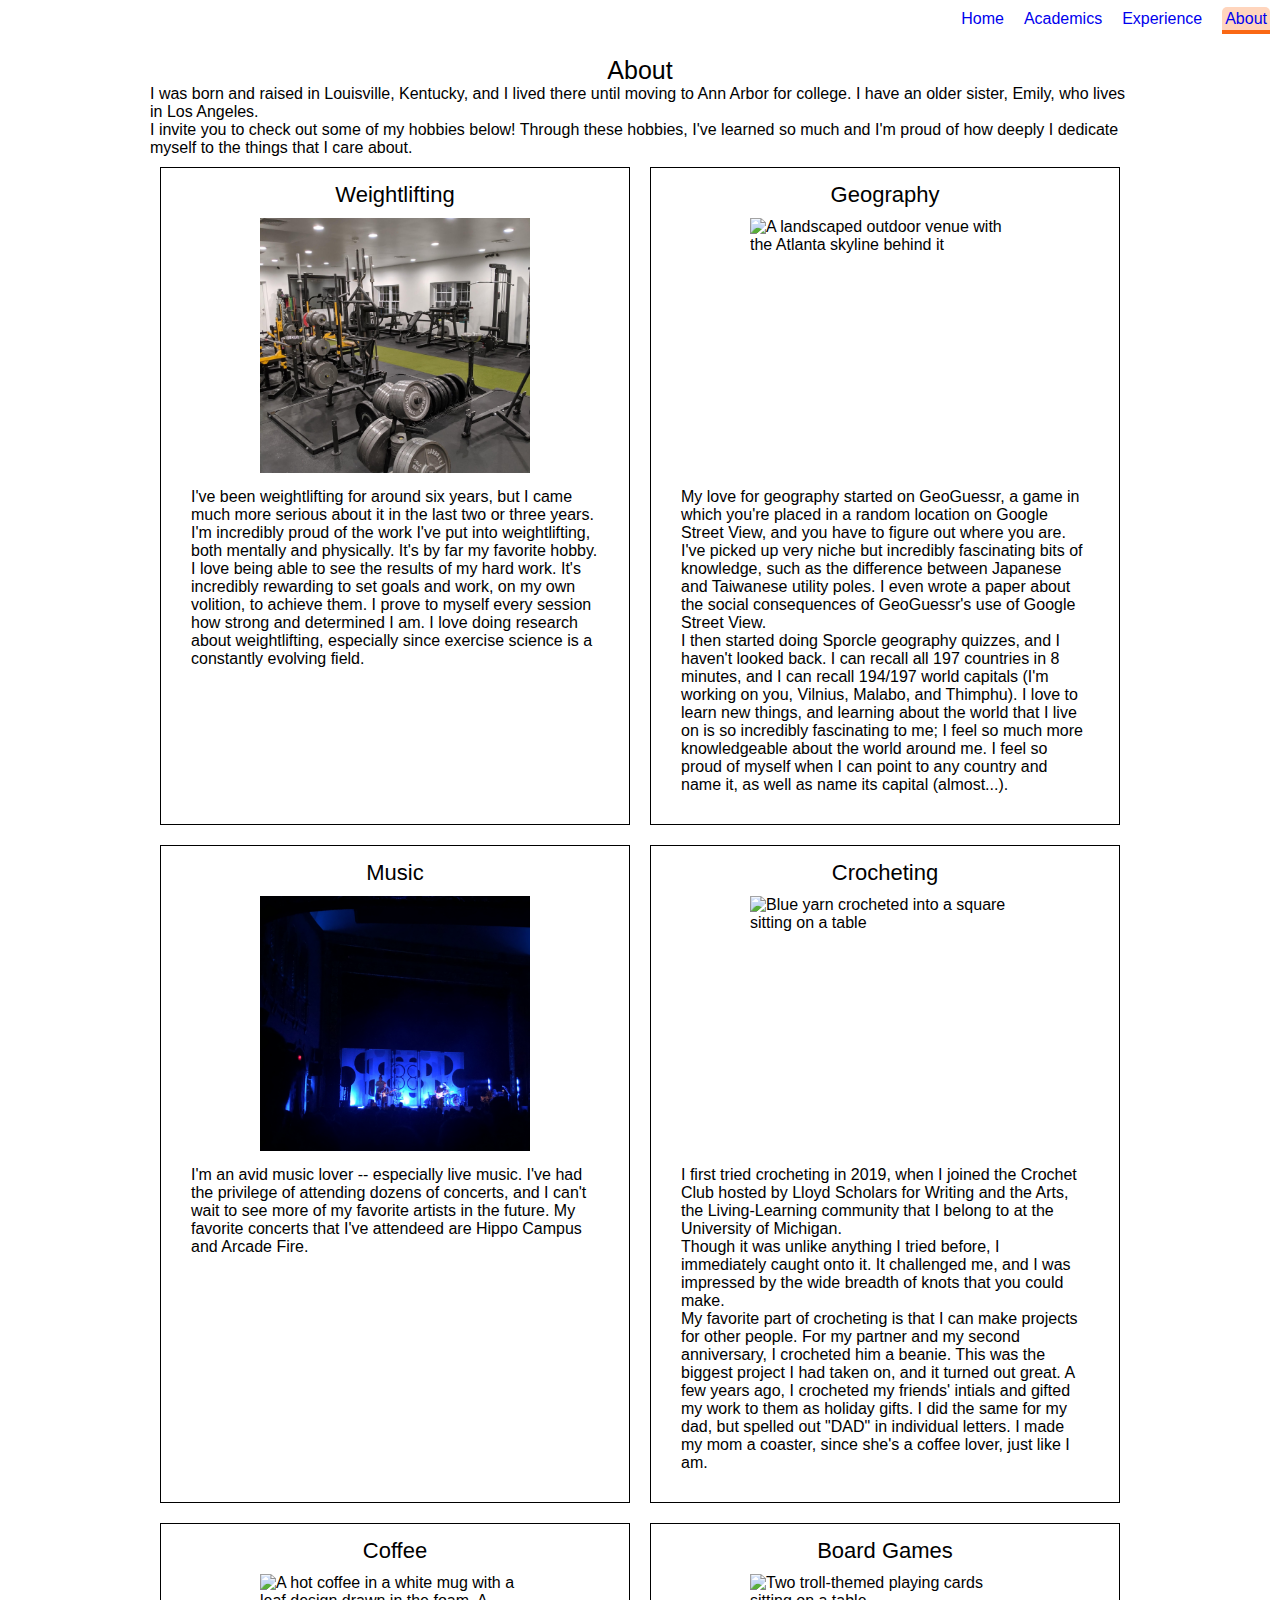
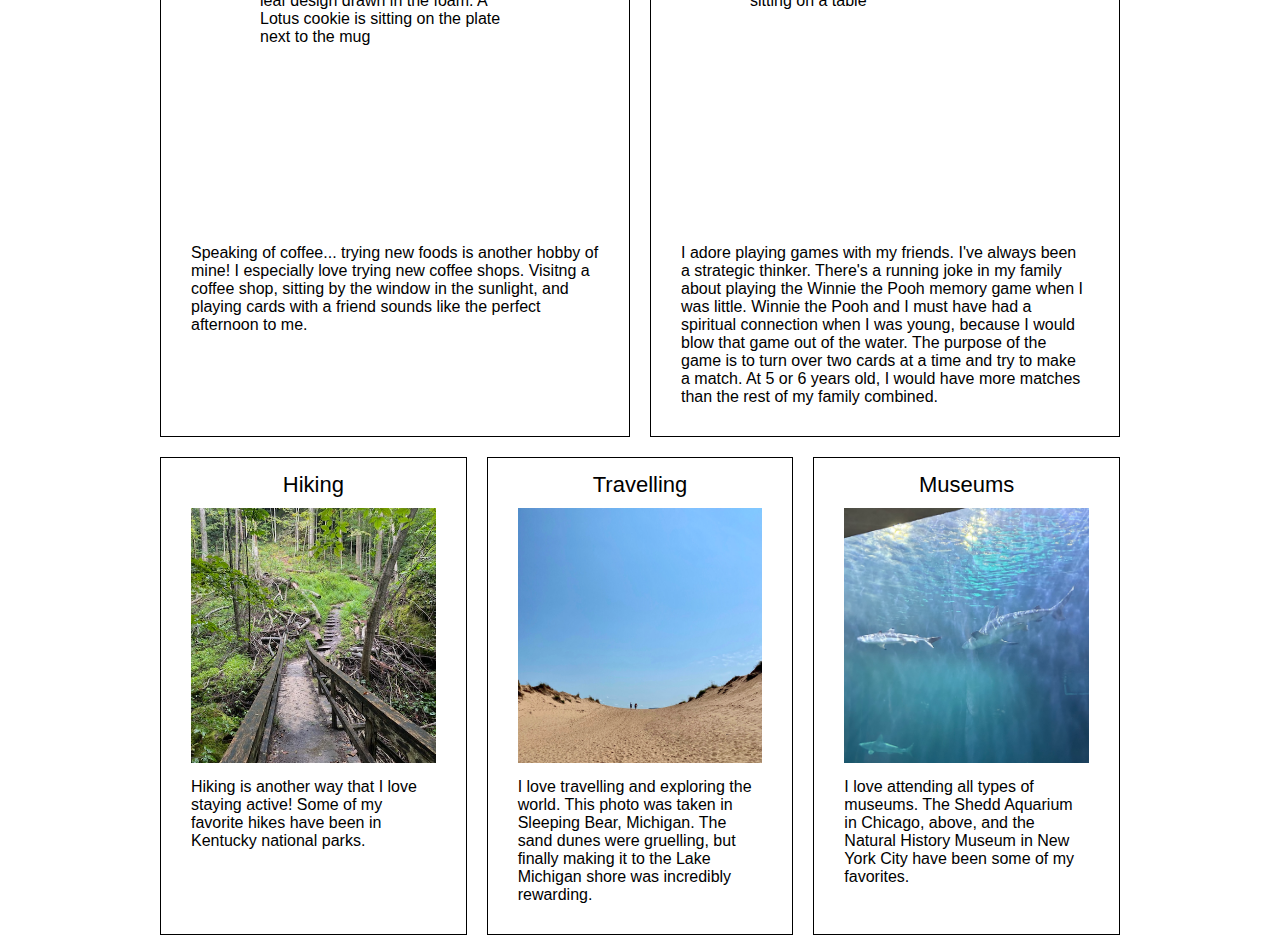
==== about.html @ bbef5cbc "Add files via upload" ====
<!DOCTYPE html>
<html lang="en">
<head>
    <meta charset="UTF-8">
    <meta http-equiv="X-UA-Compatible" content="IE=edge">
    <meta name="viewport" content="width=device-width, initial-scale=1.0">
    <link rel="icon" type="image/png" href="images/portfolio_logo.jpg.jpg"/>
    <link rel = "stylesheet" type = "text/css" href = "css/style.css">
    <link rel = "stylesheet" type = "text/css" href = "css/html5reset.css">
    <title>About</title>
</head>
<body>
    <!-- grid -->
    <header>
        <a href = "#main" class = "skip">Skip to main content</a>
        <nav>
            <ul class = "navLinks">
                <li class = "navItem"><a href = "index.html"> Home </a> </li>
                <li class = "navItem"><a href = "academics.html"> Academics </a> </li>
                <li class = "navItem"><a href = "experience.html">Experience</a></li>
                <li class = "navItem"><a href = "about.html" class = "active"> About</a></li>
            </ul>
        </nav>
    </header>
    <main id = "main"> 
        <br>
        <h1 class = "h1">About</h1>
        <div class = "aboutPara">
        <p>I was born and raised in Louisville, Kentucky, and I lived there until moving to Ann Arbor for college. I have an older sister, Emily, who lives in Los Angeles.</p>
        <p>I invite you to check out some of my hobbies below! Through these hobbies, I've learned so much and I'm proud of how deeply I dedicate myself to the things that I care about.</p>
        <div class = "containerAll"> 
            <div class = "weightlifting">
                <h2 class = "aboutHeader">Weightlifting</h2>
                <div class = "weightsImage">
                    <img src = "images/gympic.jpeg" alt = "Dumbbells, a barbell, and workout equipment in a gym">
                </div>
                <div class = "weightsText" >
                    <p>I've been weightlifting for around six years, but I came much more serious about it in the last two or three years.</p>
                    <p>I'm incredibly proud of the work I've put into weightlifting, both mentally and physically. It's by far my favorite hobby. I love being able to see the results of my hard work. It's incredibly rewarding to set goals and work, on my own volition, to achieve them. I prove to myself every session how strong and determined I am. I love doing research about weightlifting, especially since exercise science is a constantly evolving field.</p>
                </div>
            </div>

            <div class = "geography">
                <h2 class = "aboutHeader">Geography</h2>
                <div class = "geoImage">
                    
                    <img src = "images/IMG_4041.JPG" alt = "A landscaped outdoor venue with the Atlanta skyline behind it">
                </div>

                <div class = "geoText">
                    <p>My love for geography started on GeoGuessr, a game in which you're placed in a random location on Google Street View, and you have to figure out where you are. I've picked up very niche but incredibly fascinating bits of knowledge, such as the difference between Japanese and Taiwanese utility poles. I even wrote a paper about the social consequences of GeoGuessr's use of Google Street View.</p>
                
                    <p>I then started doing Sporcle geography quizzes, and I haven't looked back. I can recall all 197 countries in 8 minutes, and I can recall 194/197 world capitals (I'm working on you, Vilnius, Malabo, and Thimphu). I love to learn new things, and learning about the world that I live on is so incredibly fascinating to me; I feel so much more knowledgeable about the world around me. I feel so proud of myself when I can point to any country and name it, as well as name its capital (almost...).</p>
                </div>
            </div>

            <div class = "music">
                <h2 class = "aboutHeader">Music</h2>
                <img src = "images/IMG_5914.JPG" alt = "A band performing on a stage with blue stage decorations">
                
                <p>I'm an avid music lover -- especially live music. I've had the privilege of attending dozens of concerts, and I can't wait to see more of my favorite artists in the future. My favorite concerts that I've attendeed are Hippo Campus and Arcade Fire.</p>
            </div>

            <div class = "crochet"> 
                <h2 class = "aboutHeader">Crocheting</h2>
                <img src = "images/IMG_8951.jpg" alt = "Blue yarn crocheted into a square sitting on a table">
                <p>I first tried crocheting in 2019, when I joined the Crochet Club hosted by Lloyd Scholars for Writing and the Arts, the Living-Learning community that I belong to at the University of Michigan.</p>
                <p>Though it was unlike anything I tried before, I immediately caught onto it. It challenged me, and I was impressed by the wide breadth of knots that you could make.</p>
                <p>My favorite part of crocheting is that I can make projects for other people. For my partner and my second anniversary, I crocheted him a beanie. This was the biggest project I had taken on, and it turned out great. A few years ago, I crocheted my friends' intials and gifted my work to them as holiday gifts. I did the same for my dad, but spelled out "DAD" in individual letters. I made my mom a coaster, since she's a coffee lover, just like I am.</p>
            </div>

            <div class = "coffee">
                <h2 class = "aboutHeader">Coffee</h2>
                <img src = "images/IMG_1633.jpg" alt = "A hot coffee in a white mug with a leaf design drawn in the foam. A Lotus cookie is sitting on the plate next to the mug">
                <p>Speaking of coffee... trying new foods is another hobby of mine! I especially love trying new coffee shops. Visitng a coffee shop, sitting by the window in the sunlight, and playing cards with a friend sounds like the perfect afternoon to me.</p>
            </div>

            <div class = "games">
                <h2 class = "aboutHeader">Board Games</h2>
                <img src = "images/IMG_4834.JPG" alt = "Two troll-themed playing cards sitting on a table">
                <p>I adore playing games with my friends. I've always been a strategic thinker. There's a running joke in my family about playing the Winnie the Pooh memory game when I was little. Winnie the Pooh and I must have had a spiritual connection when I was young, because I would blow that game out of the water. The purpose of the game is to turn over two cards at a time and try to make a match. At 5 or 6 years old, I would have more matches than the rest of my family combined.</p>
            </div>

            <div class = "hiking">
                <h2 class = "aboutHeader">Hiking</h2>
                <img src = "images/IMG_3272.JPG" alt = "2 cups of iced coffee in mason jars">
                <p>Hiking is another way that I love staying active! Some of my favorite hikes have been in Kentucky national parks.</p>
            </div>

            <div class = "travelling">
                <h2 class = "aboutHeader">Travelling</h2>
                <img src = "images/IMG_0310.JPG" alt = "Empty sand dunes and a clear blue sky">
               
                <p>I love travelling and exploring the world. This photo was taken in Sleeping Bear, Michigan. The sand dunes were gruelling, but finally making it to the Lake Michigan shore was incredibly rewarding.</p>
            </div>

            <div class = "museums">
                <h2 class = "aboutHeader">Museums</h2>
                <img src = "images/IMG_1748.jpeg" alt = "Two sharks swimming in a large tank at an aquarium">
                <p>I love attending all types of museums. The Shedd Aquarium in Chicago, above, and the Natural History Museum in New York City have been some of my favorites.</p>
            </div>
        </div>

            <!-- <img src = "images/anchorage_trail.webp" alt = "A path that leads into a stone bridge that crosses over a stream">
            <img src = "images/big_four_bridge.jpeg" alt = "A bridge above the water with a park next to it">
            <img src = "images/concert.jpeg" alt = "People dancing at a concert with fireworks and strobe lights"> -->
            
            
            
            <!-- <img src = "images/michigan_survivor.jpeg" alt = "An oval-shaped logo with a navy border that reads 'Michigan Survivor' in navy font on a yellow background. There is a cartoon Wolverine wearing a hat with a block M"> -->
        </div>
    </main>
    <script src="js/sample.js"></script>
</body>
</html>
---- css/style.css ----
img{
    /* width: 400px;  */
    display: grid;
}

/*.backgroundImg{
    background-image:  url("../images/IMG_2957.JPG");
    /* linear-gradient(rgba(0, 0, 0, 0.527),rgba(0, 0, 0, 0.5)), */
   /* background-repeat: no-repeat;
    background-attachment: fixed;
    background-size: cover;
    /* filter: brightness(50%); 
} */

*{
    font-family: "Verdana", "Arial";
    /* color: white; */
}

.skip{
    position: absolute;
    top: -40px;
}

.skip:focus{
    position: absolute;
    top: 20px;
}

.h1{
    text-align: center;
    font-size: 25px;
}

/* home page */
.homeHeader{
    font-size: 20px;
}
.homePara{
    /* background: #ffd5bd;
    background-color: rgba(255, 213, 189, 0.5); */
    padding-bottom: 55px;
    /* border-radius: 6px; */
    width: 100%;
}

.headshot{
    border-radius: 50%;
    width: 300px;
    height: 300px;
    min-width: 300px;
    min-height: 300px;
    object-fit: cover;
    margin-left: auto;
    margin-right: auto;
    display: block;
}

.homeHeader, .homePara{
    padding: 0px 60px;
}
/* end home */

/* nav */
.active{
    background-color: #ffd5bd;
    padding: 3px;
    border-bottom: 4px solid;
    border-radius: 5px 5px 0px 0px;
    border-color: #fa6814;
}

.navLinks{
    display: flex;
    flex-direction: column;
    align-items: center;
}

.navItem{
    padding-top: 7px;
}

.navItem a:visited{
    color: black;
    
}
.navItem a{
    text-decoration: none;
}
/* end nav */


/* about page */

.aboutHeader{
    font-size: 22px;
    padding-bottom: 10px;
}

.aboutPara{
    padding: 0px 60px;
}

/* about page flex styling */

.containerAll{
    display: flex;
    flex-wrap: wrap;
    align-items: flex-start;
    flex-direction: column;
}

.containerAll img{
    width: 450px;
    /* width: 100%; */
    height: 450px;
    /* height: 100%; */
    object-fit: cover;
    /* flex-grow: inherit; */
    padding-bottom: 15px;
}

.weightlifting, .geography, .music, .crochet, .coffee, .games, .hiking, .travelling, .museums{
    /* display: grid;
    column-gap: 20px;
    grid-template-columns: 1fr 1fr; */
    border: 1px solid;
    display: flex;
    align-items: center;
    flex-direction: column;
    flex-basis: 225px;
    flex-grow: 1;
    padding: 30px;
    padding-top: 14px;
    margin: 10px;
}

/* academics page */
.academicsPara{
    padding: 0px 60px;
}
.academicsPara h2{
    font-size: 18px;
    font-style: italic;
}

/* .majors, .awards, .involvement{
    background-color: #B3D7F4;
    padding: 5px;
    border-radius: 6px;
} */

/* grid */
.academicsContainer{
    display: grid;
    grid-template-columns: 30px 1fr 1fr 1fr 1fr 1fr 1fr 30px;
    row-gap: 15px;
    column-gap: 10px;
    justify-items: stretch;
}

.firstWindowImage, .secondWindowImage{
    grid-column: 2/8;
    grid-row: 1/2;
}

.firstWindowImage, .secondWindowImage{
    height: 400px;
    object-fit: cover;
}

.secondWindowImage{
    grid-row: 3/4;
}

.secondRowFirstHalfColumn, .secondRowLastHalfColumn{
    grid-column: 2/5;
    grid-row: 2/3;
}

.secondRowLastHalfColumn{
    grid-column: 5/8;
}

.firstOfThree, .secondOfThree, .thirdOfThree{
    grid-column: 2/4;
    grid-row: 4/5;
}

.secondOfThree{
    grid-column: 4/6;
}

.thirdOfThree{
    grid-column: 6/8;
}

.lastRowFirstHalfColumn, .lastRowLastHalfColumn{
    grid-column: 2/5;
    grid-row: 5/6;
}

.lastRowLastHalfColumn{
    grid-column: 5/8;
}
/* end grid */
/* end academics */

/* experience page */
.experiencePara h2{
    font-size: 20px;
    font-weight: bold;
    padding-bottom: 5px;
}

.experiencePara h3{
    font-weight: bold;
}

.experiencePara h4{
    font-style: italic;
}

/* .invensity, .stevenson, .mcmp, .emr{
    background-color: #fce3d4;
    padding: 5px;
    border-radius: 6px;
} */
.experiencePara{
    padding: 0px 60px;
}


/* tablet viewport */
@media screen and (min-width: 768px){
    .navLinks{
        display: flex;
        flex-direction: row;
        justify-content: flex-end;
    }

    .navItem{
        padding: 10px;
    }

    .academicsPara{
        padding: 0px 200px;
    }

    .firstWindowImage{
        grid-column: 2/5;
        grid-row: 1/2;
        height: 100%;
    }

    .secondRowFirstHalfColumn{
        grid-column: 5/8;
        grid-row: 1/2;
    }

    .secondRowLastHalfColumn{
        grid-column: 2/4;
        grid-row: 2/3;
    }

    .secondWindowImage{
        grid-column: 4/6;
        grid-row: 2/3;
    }

    .firstOfThree{
        grid-column: 6/8;
        grid-row: 2/3;
    }

    .secondOfThree{
        grid-column: 2/5;
        grid-row: 3/4;
    }

    .thirdOfThree{
        grid-column: 5/8;
        grid-row: 3/4;
    }

    .lastRowFirstHalfColumn{
        grid-column: 2/5;
        grid-row: 4/5;;
    }

    .lastRowLastHalfColumn{
        grid-column: 5/8;
        grid-row: 4/5;
    }

    .secondRowLastHalfColumn, .firstOfThree{
        object-fit: cover;
        height: 100%;
    }

    /* about page */
    .containerAll{
        flex-direction: row;
    }

    .containerAll img{
        height: 270px;
        width: 270px;
    }

    .weightlifting, .geography, .music, .crochet, .coffee, .games, .hiking, .travelling, .museums{
        flex-basis: 300px;
    }
    /* home page */
    .homeHeader, .homePara{
        padding: 0px 200px;
    }

    /* experience page */
    .experiencePara{
        padding: 0px 175px;
    }

    .aboutPara{
        padding: 0px 80px;
    }
}

/* desktop viewport */
@media screen and (min-width: 1024px){
/* academics */
    .firstWindowImage, .secondWindowImage, .thirdOfThree{
        grid-column: 2/4;
        grid-row: 1/2;
    }

    .secondRowFirstHalfColumn, .firstOfThree, .lastRowFirstHalfColumn{
        grid-column: 4/6;
        grid-row: 1/2;
    }

    .secondRowLastHalfColumn, .secondOfThree, .lastRowLastHalfColumn{
        grid-column: 6/8;
        grid-row: 1/2;
    }

    .secondWindowImage, .firstOfThree, .secondOfThree{
        grid-row: 2/3;
        height: 100%
    }

    .thirdOfThree, .lastRowFirstHalfColumn, .lastRowLastHalfColumn{
        grid-row: 3/4;
    }

    /* about */
    .weightlifting, .geography, .music, .crochet, .coffee, .games, .hiking, .travelling, .museums{
        align-items: center;
        /* flex-direction: column; */
    }

    .containerAll{
        align-items: stretch;
    }

    .homeHeader, .homePara{
        padding: 0px 300px;
    }

    .experiencePara, .academicsPara{
        padding: 0px 250px;
    }

    .aboutPara{
        padding: 0px 150px;
    }
}
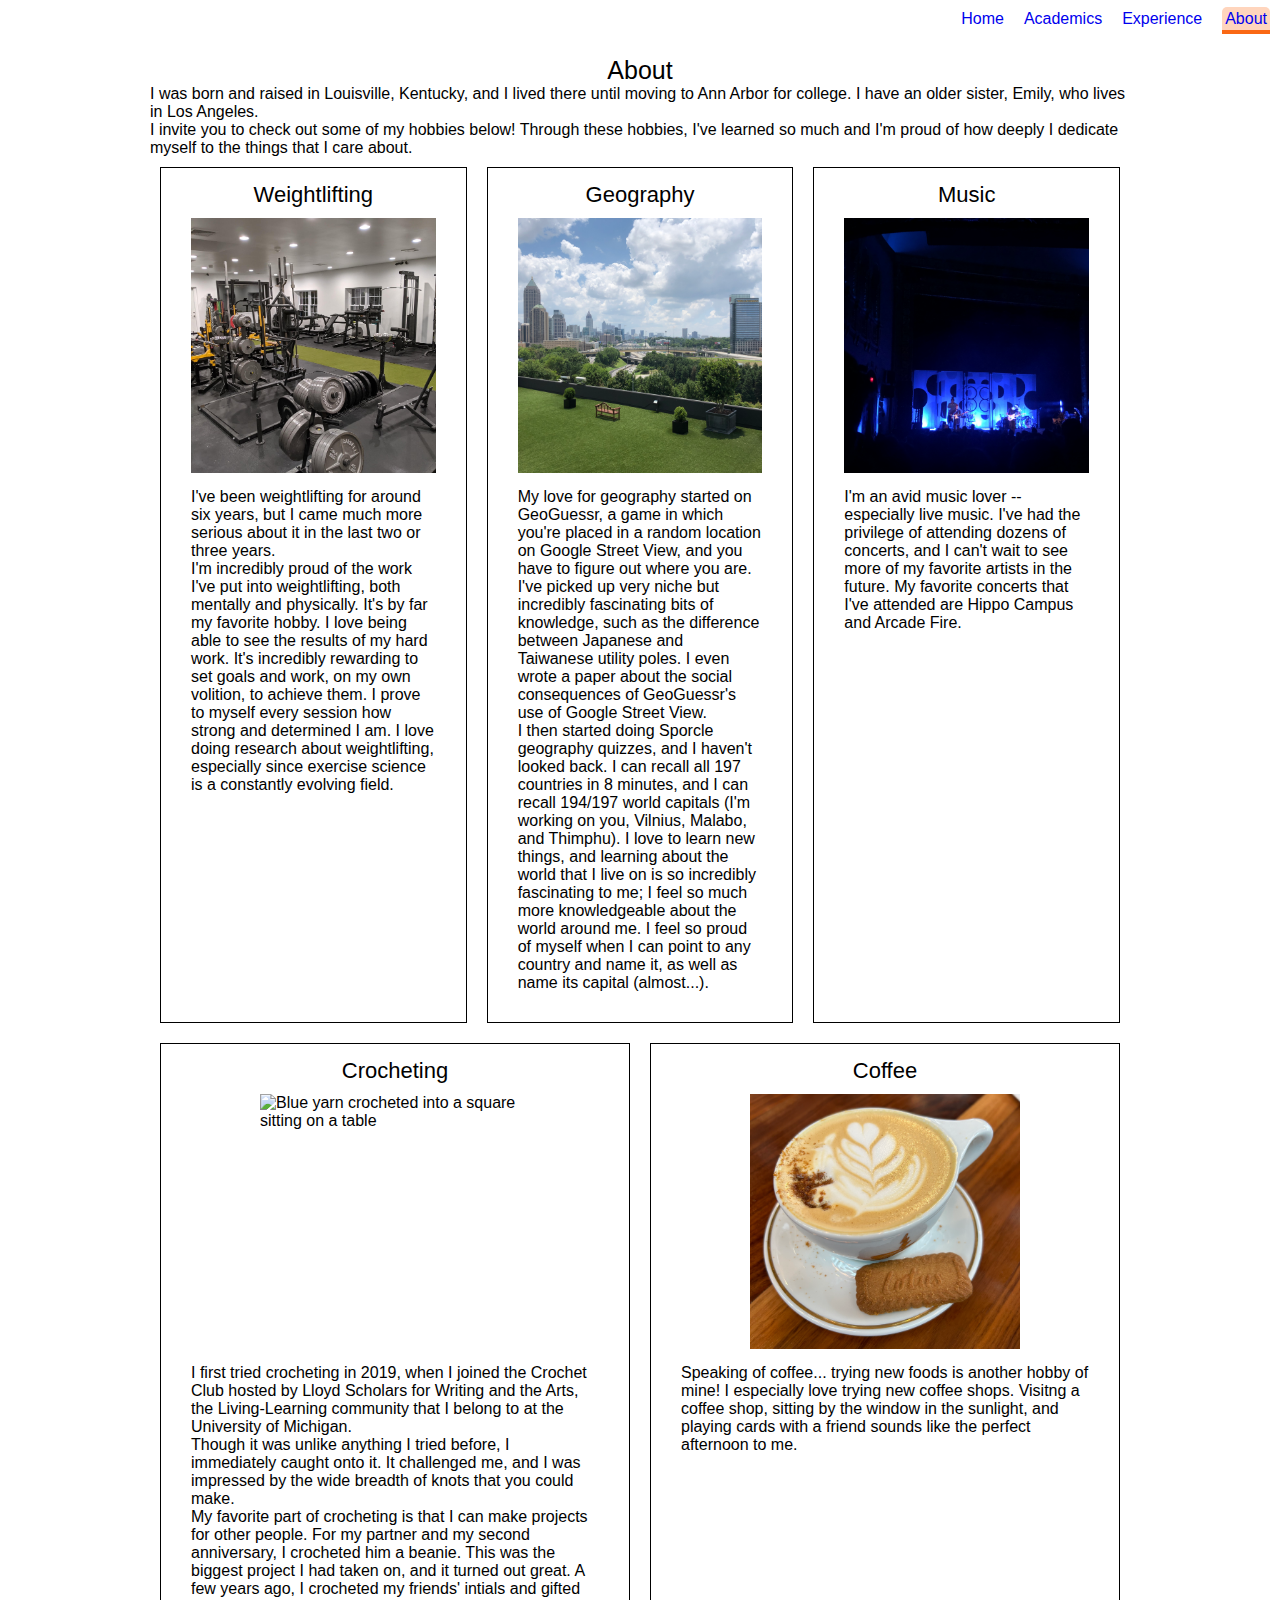
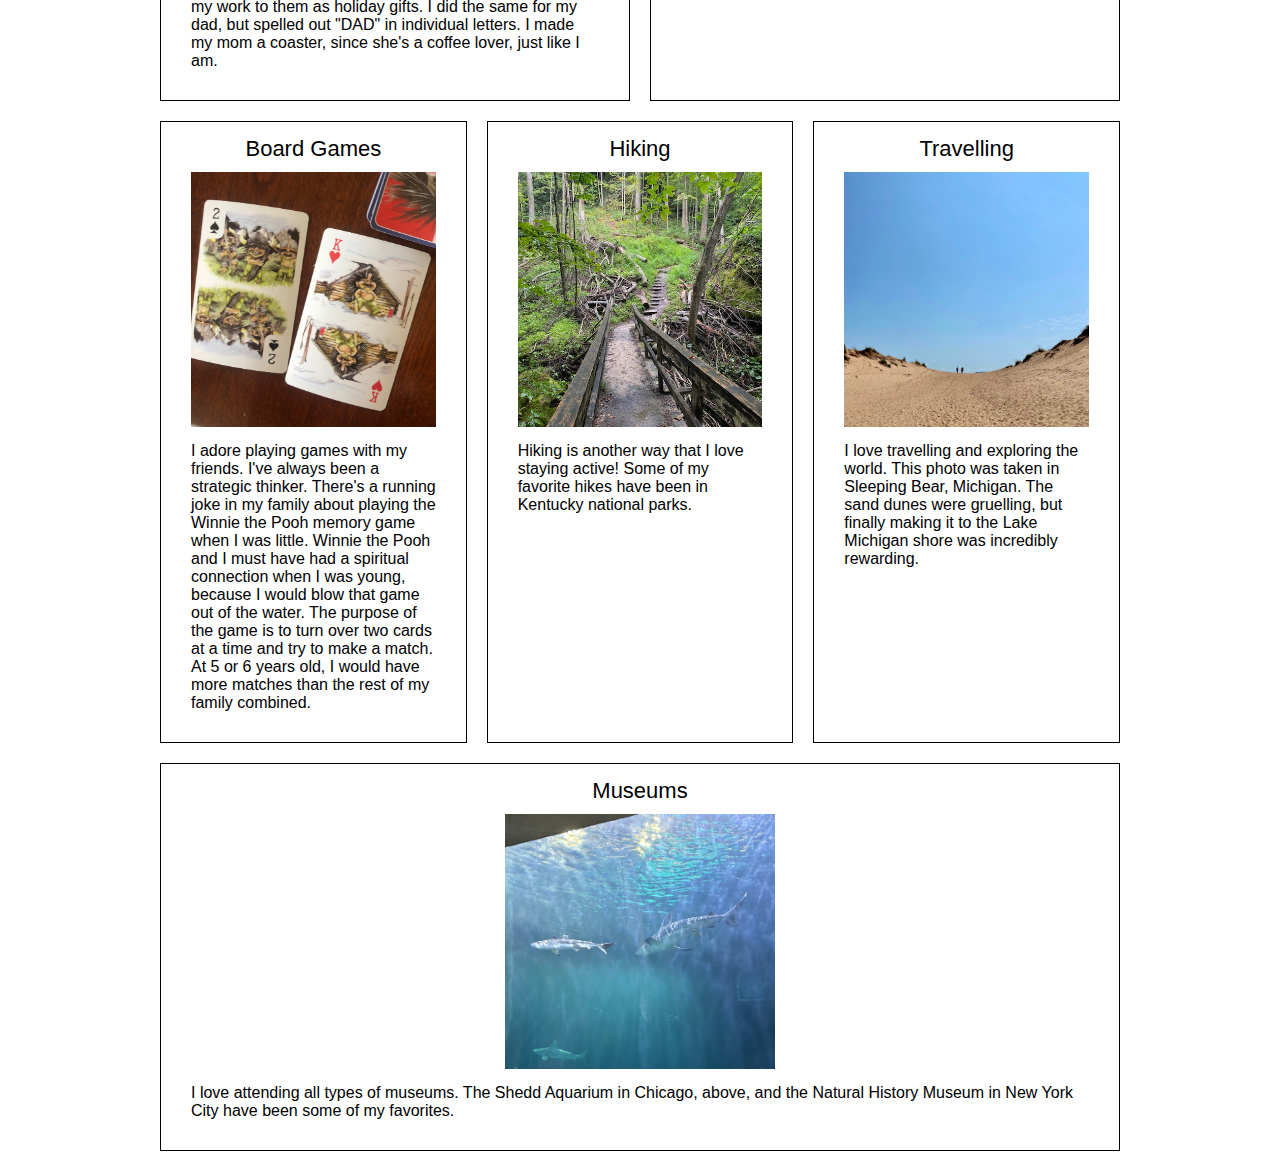
==== commit af627f63: "Add files via upload" ====
--- a/about.html
+++ b/about.html
@@ -58,7 +58,7 @@
                 <h2 class = "aboutHeader">Music</h2>
                 <img src = "images/IMG_5914.JPG" alt = "A band performing on a stage with blue stage decorations">
                 
-                <p>I'm an avid music lover -- especially live music. I've had the privilege of attending dozens of concerts, and I can't wait to see more of my favorite artists in the future. My favorite concerts that I've attendeed are Hippo Campus and Arcade Fire.</p>
+                <p>I'm an avid music lover -- especially live music. I've had the privilege of attending dozens of concerts, and I can't wait to see more of my favorite artists in the future. My favorite concerts that I've attended are Hippo Campus and Arcade Fire.</p>
             </div>
 
             <div class = "crochet"> 
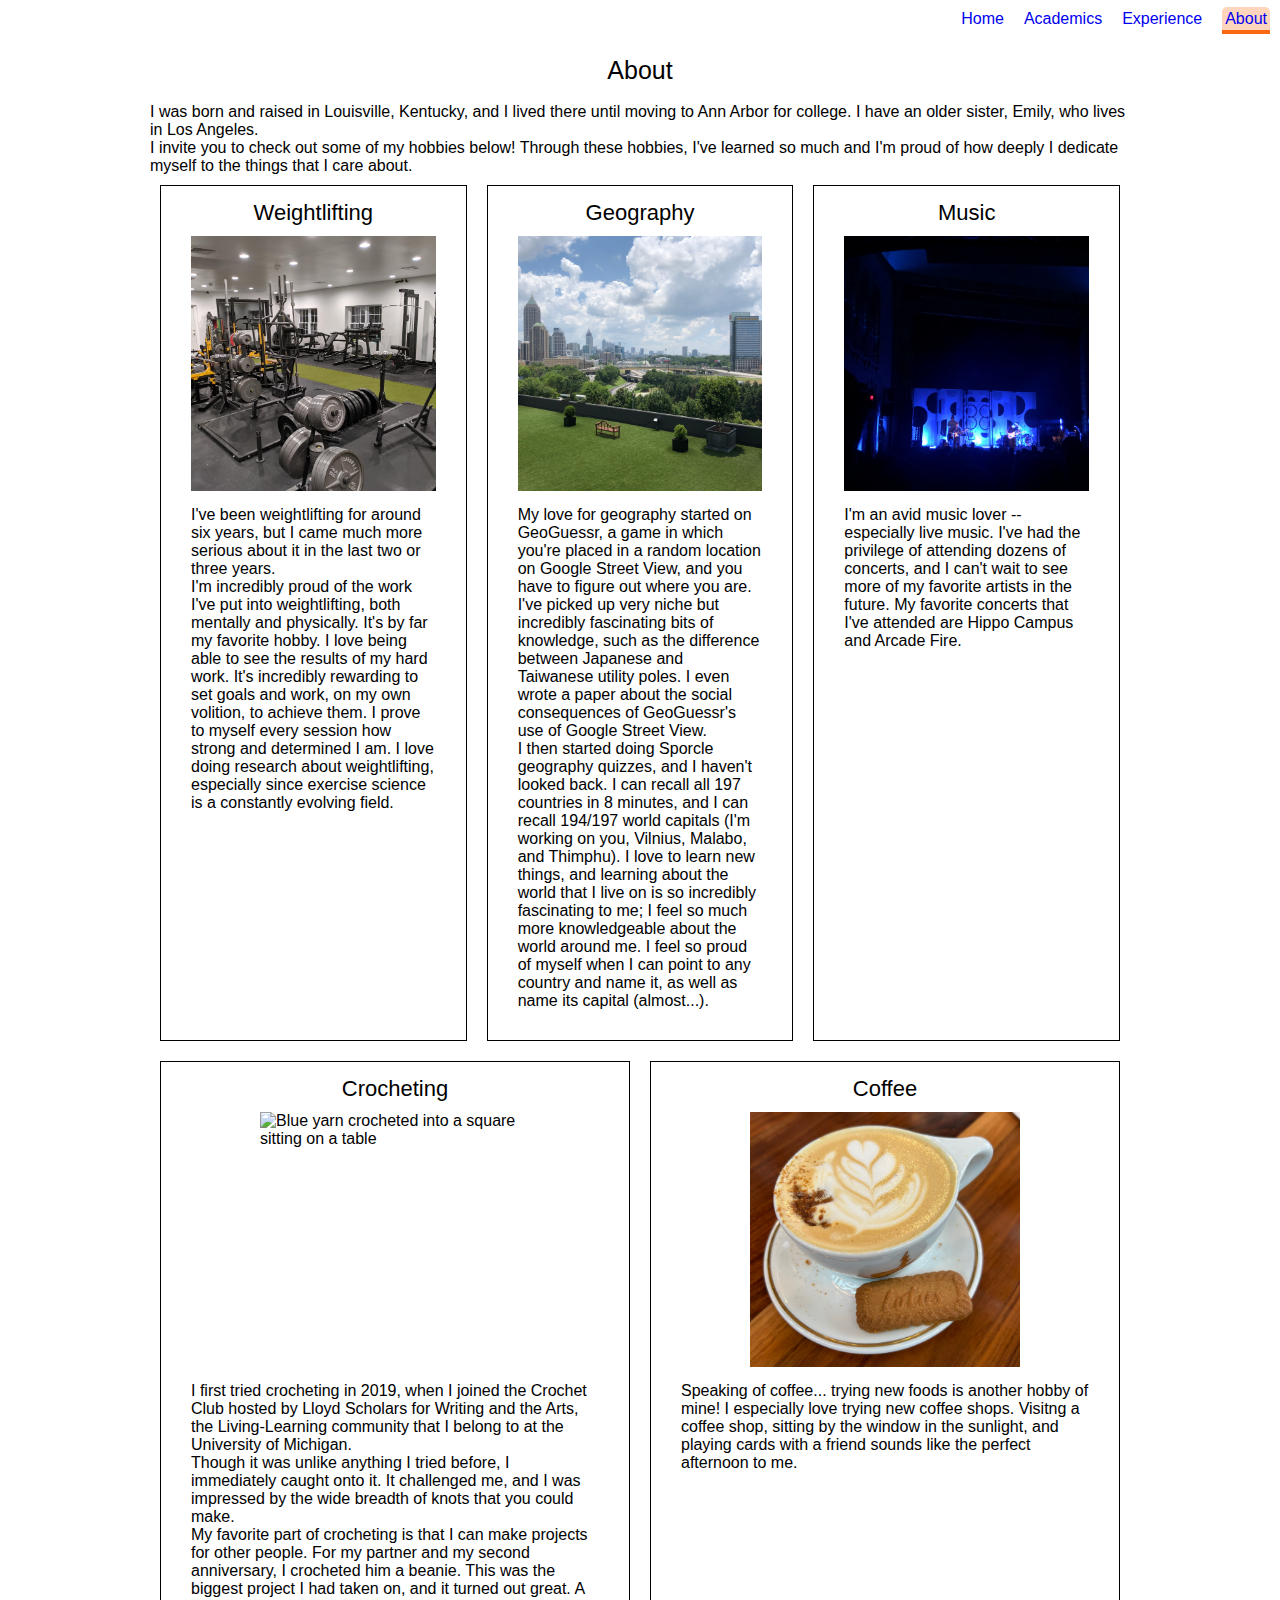
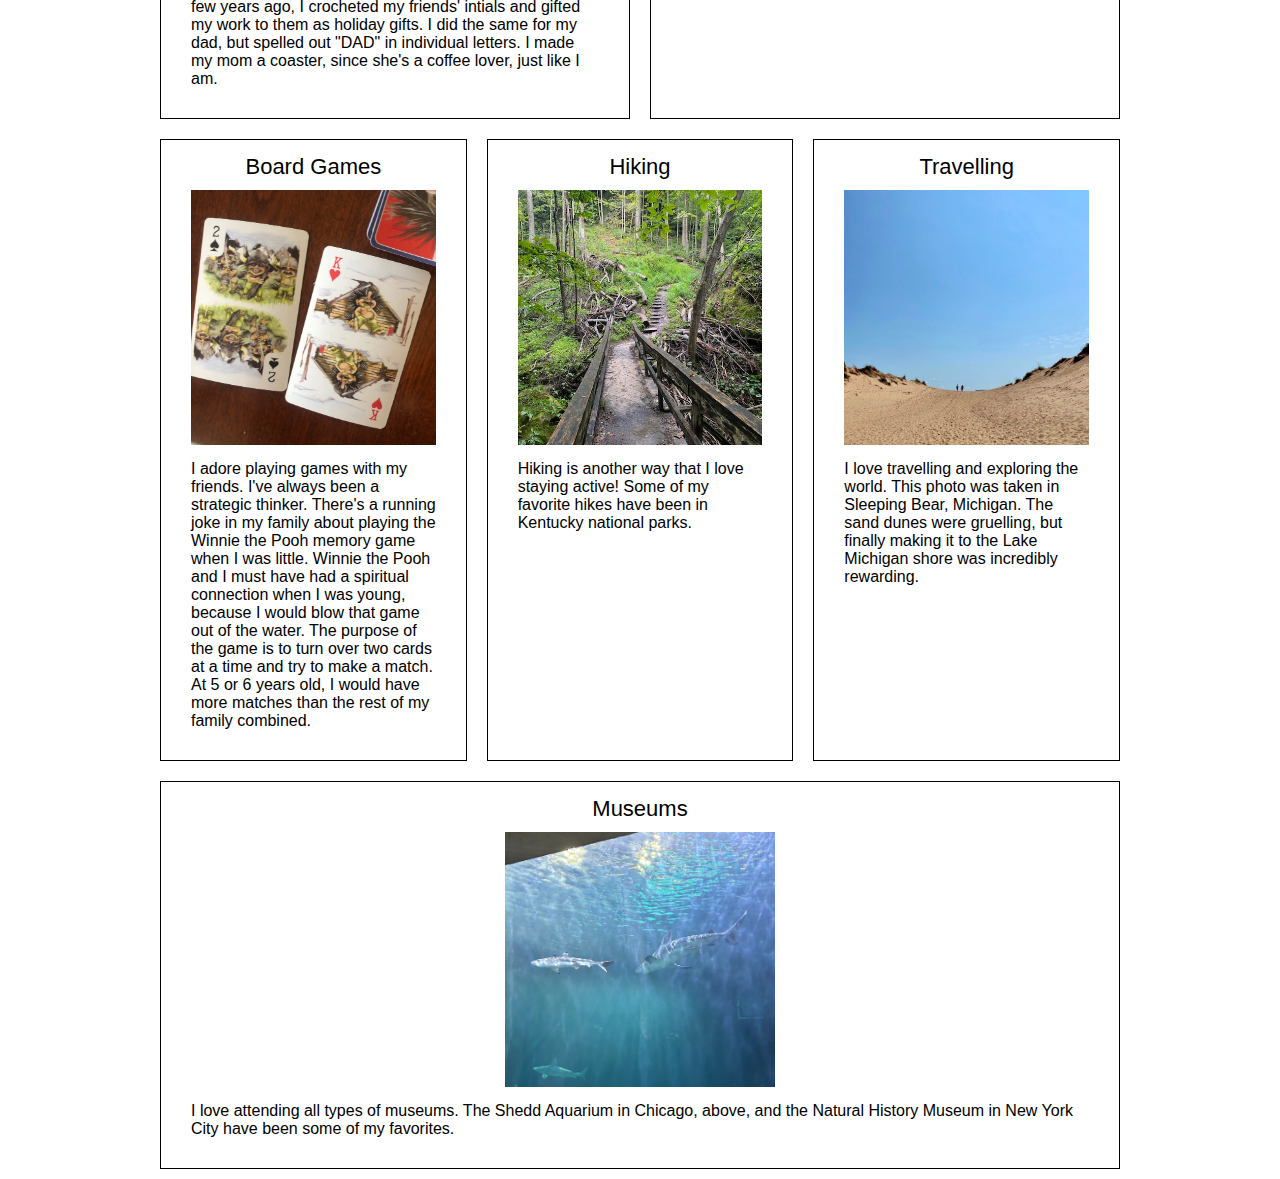
==== commit 81423112: "Add files via upload" ====
--- a/about.html
+++ b/about.html
@@ -25,6 +25,7 @@
     <main id = "main"> 
         <br>
         <h1 class = "h1">About</h1>
+        <br>
         <div class = "aboutPara">
         <p>I was born and raised in Louisville, Kentucky, and I lived there until moving to Ann Arbor for college. I have an older sister, Emily, who lives in Los Angeles.</p>
         <p>I invite you to check out some of my hobbies below! Through these hobbies, I've learned so much and I'm proud of how deeply I dedicate myself to the things that I care about.</p>
